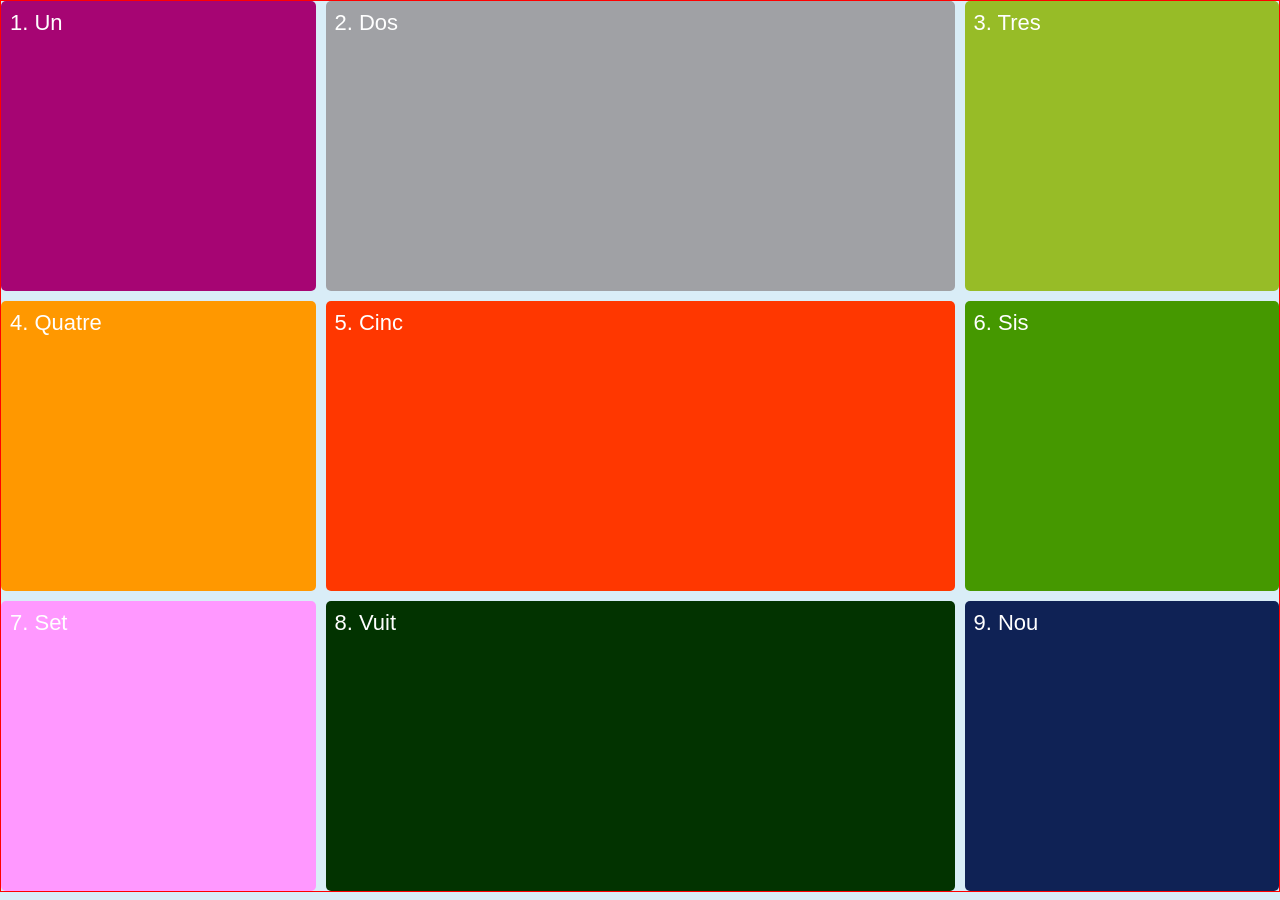
==== css/grid/index.html @ da26bcf1 "cambios" ====
<!DOCTYPE html>
<html lang="es" dir="ltr">
  <head>
    <meta charset="utf-8">
    <title>Display_grid</title>
    <link rel="stylesheet" href="css/main.css">
  </head>
  <body>
    <div id="container">
  			<div class="celda1">1. Un</div>
  			<div class="celda2">2. Dos</div>
  			<div class="celda3">3. Tres</div>
  			<div class="celda4">4. Quatre</div>
  			<div class="celda5">5. Cinc</div>
  			<div class="celda6">6. Sis</div>
  			<div class="celda7">7. Set</div>
  			<div class="celda8">8. Vuit</div>
  			<div class="celda9">9. Nou</div>
  	</div>
  </body>
</html>
---- css/grid/css/main.css ----
*{
  margin:0;
  padding:0;
}

body{
  font-family: 'Ubuntu', sans-serif;
  background-color: #d9edf7;
  color:white;
  font-size: 22px;;
}

#container{
  display:grid;
  border: 1px solid red;
  grid-template-columns: 1fr 2fr 1fr;
  grid-template-rows: calc(33.33vh - 10px) calc(33.33vh - 10px) calc(33.33vh - 10px);
  grid-column-gap: 10px;
  grid-row-gap: 10px;
}

#container .celda1{
  padding: 9px;
  background-color:#a60573;
  border-radius: 5px;
}

#container .celda2{
  padding: 9px;
  background-color:#a0a1a5;
  border-radius: 5px;
}

#container .celda3{
  padding: 9px;
  background-color:#97bc27;
  border-radius: 5px;
}

#container .celda4{
  padding: 9px;
  background-color:#ff9800;
  border-radius: 5px;
}

#container .celda5{
  padding: 9px;
  background-color:#ff3700;
  border-radius: 5px;
}

#container .celda6{
  padding: 9px;
  background-color:#459800;
  border-radius: 5px;
}

#container .celda7{
  padding: 9px;
  background-color:#ff98ff;
  border-radius: 5px;
}

#container .celda8{
  padding: 9px;
  background-color:#023300;
  border-radius: 5px;
}

#container .celda9{
  padding: 9px;
  background-color:#0f2255;
  border-radius: 5px;
}
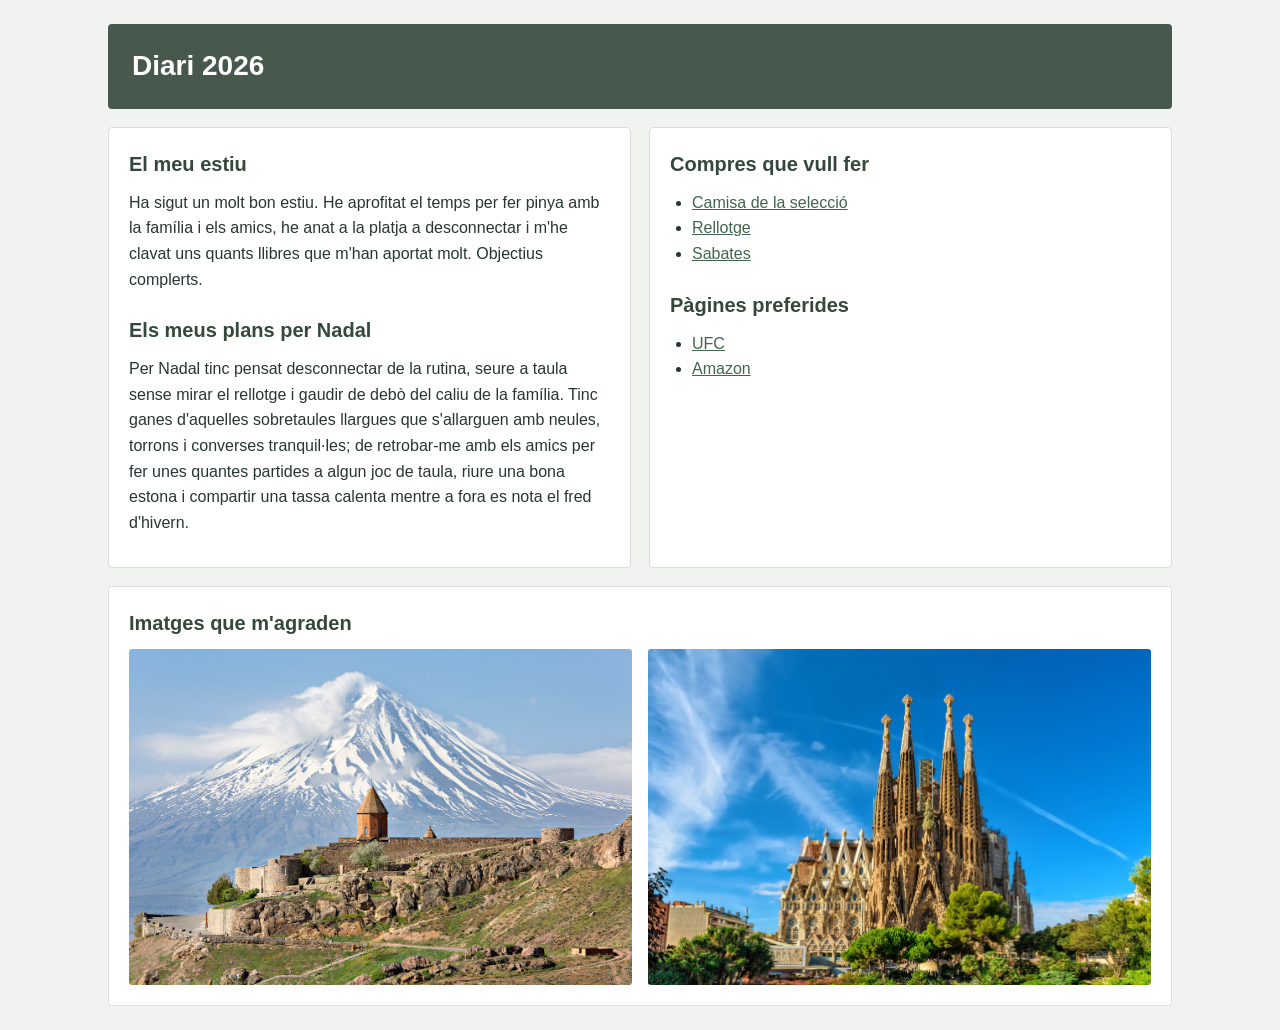
==== commit 0b36472b: "grid" ====
--- a/css/grid/index.html
+++ b/css/grid/index.html
@@ -1,21 +1,47 @@
 <!DOCTYPE html>
-<html lang="es" dir="ltr">
+<html lang="ca" dir="ltr">
   <head>
     <meta charset="utf-8">
-    <title>Display_grid</title>
+    <meta name="viewport" content="width=device-width, initial-scale=1.0">
+    <title>Diari 2026</title>
     <link rel="stylesheet" href="css/main.css">
   </head>
   <body>
-    <div id="container">
-  			<div class="celda1">1. Un</div>
-  			<div class="celda2">2. Dos</div>
-  			<div class="celda3">3. Tres</div>
-  			<div class="celda4">4. Quatre</div>
-  			<div class="celda5">5. Cinc</div>
-  			<div class="celda6">6. Sis</div>
-  			<div class="celda7">7. Set</div>
-  			<div class="celda8">8. Vuit</div>
-  			<div class="celda9">9. Nou</div>
-  	</div>
+		<main id="container">
+			<header class="capcalera">
+				<h1>Diari 2026</h1>
+			</header>
+
+			<section class="contingut">
+				<h2>El meu estiu</h2>
+				<p>Ha sigut un molt bon estiu. He aprofitat el temps per fer pinya amb la família i els amics, he anat a la platja a desconnectar i m'he clavat uns quants llibres que m'han aportat molt. Objectius complerts.</p>
+
+				<h2>Els meus plans per Nadal</h2>
+				<p>Per Nadal tinc pensat desconnectar de la rutina, seure a taula sense mirar el rellotge i gaudir de debò del caliu de la família. Tinc ganes d'aquelles sobretaules llargues que s'allarguen amb neules, torrons i converses tranquil·les; de retrobar-me amb els amics per fer unes quantes partides a algun joc de taula, riure una bona estona i compartir una tassa calenta mentre a fora es nota el fred d'hivern.</p>
+			</section>
+
+			<section class="contingut">
+				<h2>Compres que vull fer</h2>
+				<ul>
+					<li><a href="https://www.macron.com/media/catalog/product/cache/7854776c5a059fa4314600f243e72018/8/a/8a8d57eff2475db1f839011a8b6bedbf600043490001.jpg" target="_blank" rel="noopener noreferrer">Camisa de la selecció</a></li>
+					<li><a href="https://www.casio.com/content/dam/casio/product-info/locales/es/es/timepiece/product/watch/E/EF/EFV/efv-160d-4av/assets/EFV-160D-4AV.png.transform/main-visual-pc/image.png" target="_blank" rel="noopener noreferrer">Rellotge</a></li>
+					<li><a href="https://images.asics.com/is/image/asics/1011C160_003_SL_LT_GLB?$sfcc-product$" target="_blank" rel="noopener noreferrer">Sabates</a></li>
+				</ul>
+
+				<h2>Pàgines preferides</h2>
+				<ul>
+					<li><a href="https://www.UFC.com" target="_blank" rel="noopener noreferrer">UFC</a></li>
+					<li><a href="https://www.amazon.es/" target="_blank" rel="noopener noreferrer">Amazon</a></li>
+				</ul>
+			</section>
+
+			<section class="contingut imatges">
+				<h2>Imatges que m'agraden</h2>
+				<div class="galeria">
+					<img class="imatge" src="../../img/Khor-Virap-church-with-Ararat-Mountain-in-the-background-Armenia-1200x853.jpg" alt="Khor Virap">
+					<img class="imatge" src="../../img/SF.jpg" alt="Sagrada Familia">
+				</div>
+			</section>
+		</main>
   </body>
 </html>
--- a/css/grid/css/main.css
+++ b/css/grid/css/main.css
@@ -1,74 +1,93 @@
-*{
-  margin:0;
-  padding:0;
+* {
+  box-sizing: border-box;
+  margin: 0;
+  padding: 0;
 }
 
-body{
+body {
+  background-color: #f1f3f0;
+  color: #29362f;
   font-family: 'Ubuntu', sans-serif;
-  background-color: #d9edf7;
-  color:white;
-  font-size: 22px;;
+  font-size: 16px;
+  line-height: 1.6;
 }
 
-#container{
-  display:grid;
-  border: 1px solid red;
-  grid-template-columns: 1fr 2fr 1fr;
-  grid-template-rows: calc(33.33vh - 10px) calc(33.33vh - 10px) calc(33.33vh - 10px);
-  grid-column-gap: 10px;
-  grid-row-gap: 10px;
+#container {
+  display: grid;
+  grid-template-columns: repeat(2, minmax(0, 1fr));
+  gap: 18px;
+  max-width: 1100px;
+  margin: 0 auto;
+  padding: 24px 18px;
 }
 
-#container .celda1{
-  padding: 9px;
-  background-color:#a60573;
-  border-radius: 5px;
+.capcalera,
+.imatges {
+  grid-column: 1 / -1;
 }
 
-#container .celda2{
-  padding: 9px;
-  background-color:#a0a1a5;
-  border-radius: 5px;
+.capcalera {
+  padding: 20px 24px;
+  background-color: #46594c;
+  border-radius: 4px;
+  color: #fff;
 }
 
-#container .celda3{
-  padding: 9px;
-  background-color:#97bc27;
-  border-radius: 5px;
+.contingut {
+  padding: 20px;
+  background-color: #fff;
+  border: 1px solid #d8ded9;
+  border-radius: 4px;
 }
 
-#container .celda4{
-  padding: 9px;
-  background-color:#ff9800;
-  border-radius: 5px;
+h1 {
+  font-size: 28px;
 }
 
-#container .celda5{
-  padding: 9px;
-  background-color:#ff3700;
-  border-radius: 5px;
+h2 {
+  margin: 0 0 10px;
+  color: #35483b;
+  font-size: 20px;
 }
 
-#container .celda6{
-  padding: 9px;
-  background-color:#459800;
-  border-radius: 5px;
+.contingut h2:not(:first-child) {
+  margin-top: 22px;
 }
 
-#container .celda7{
-  padding: 9px;
-  background-color:#ff98ff;
-  border-radius: 5px;
+p,
+ul {
+  margin-bottom: 12px;
 }
 
-#container .celda8{
-  padding: 9px;
-  background-color:#023300;
-  border-radius: 5px;
+ul {
+  padding-left: 22px;
 }
 
-#container .celda9{
-  padding: 9px;
-  background-color:#0f2255;
-  border-radius: 5px;
+a {
+  color: #42654e;
 }
+
+a:hover {
+  color: #263b2d;
+}
+
+.galeria {
+  display: grid;
+  grid-template-columns: repeat(2, minmax(0, 1fr));
+  gap: 16px;
+}
+
+.imatge {
+  display: block;
+  width: 100%;
+  aspect-ratio: 3 / 2;
+  border-radius: 3px;
+  object-fit: cover;
+}
+
+@media (max-width: 680px) {
+  #container,
+  .galeria {
+    grid-template-columns: 1fr;
+  }
+}
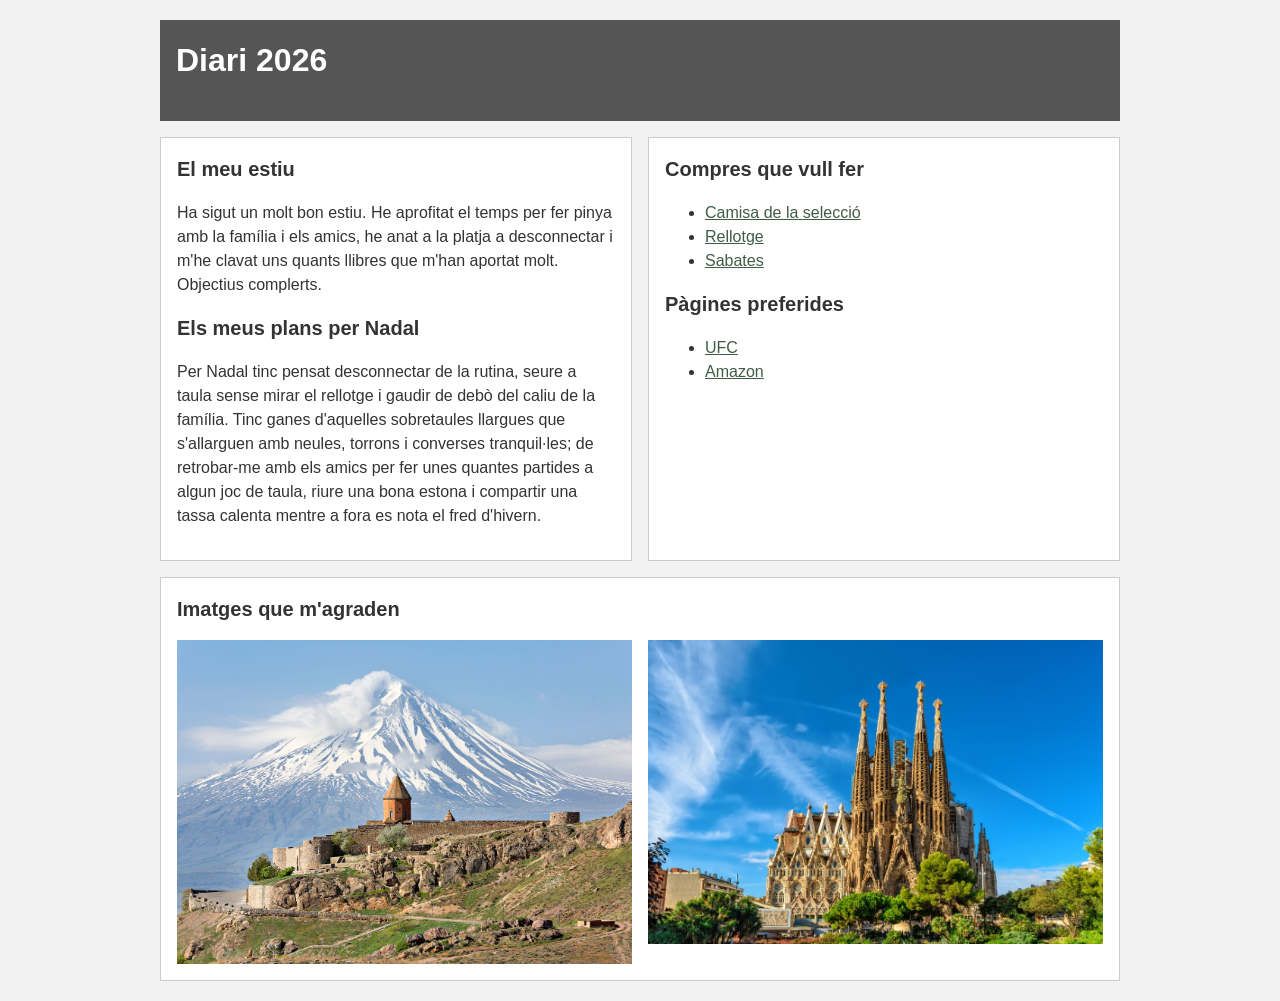
==== commit 6e8aad44: "grid correcto" ====
--- a/css/grid/index.html
+++ b/css/grid/index.html
@@ -7,6 +7,7 @@
     <link rel="stylesheet" href="css/main.css">
   </head>
   <body>
+		<!-- HTML: contenido agrupado en cabecera, textos, listas y galería. -->
 		<main id="container">
 			<header class="capcalera">
 				<h1>Diari 2026</h1>
--- a/css/grid/css/main.css
+++ b/css/grid/css/main.css
@@ -1,91 +1,69 @@
 * {
   box-sizing: border-box;
-  margin: 0;
-  padding: 0;
 }
 
+/* CSS: grid simple, colores neutros y adaptación a móvil. */
 body {
-  background-color: #f1f3f0;
-  color: #29362f;
-  font-family: 'Ubuntu', sans-serif;
-  font-size: 16px;
-  line-height: 1.6;
+  margin: 0;
+  background: #f2f2f2;
+  color: #333;
+  font-family: Arial, sans-serif;
+  line-height: 1.5;
 }
 
 #container {
   display: grid;
-  grid-template-columns: repeat(2, minmax(0, 1fr));
-  gap: 18px;
-  max-width: 1100px;
+  /* Dos columnas iguales para ordenar las secciones. */
+  grid-template-columns: 1fr 1fr;
+  gap: 16px;
+  max-width: 1000px;
   margin: 0 auto;
-  padding: 24px 18px;
+  padding: 20px;
 }
 
 .capcalera,
 .imatges {
+  /* La cabecera y la galería ocupan las dos columnas. */
   grid-column: 1 / -1;
 }
 
 .capcalera {
-  padding: 20px 24px;
-  background-color: #46594c;
-  border-radius: 4px;
-  color: #fff;
+  padding: 16px;
+  background: #555;
+  color: white;
 }
 
 .contingut {
-  padding: 20px;
-  background-color: #fff;
-  border: 1px solid #d8ded9;
-  border-radius: 4px;
+  padding: 16px;
+  background: white;
+  border: 1px solid #ccc;
 }
 
-h1 {
-  font-size: 28px;
+h1,
+h2 {
+  margin-top: 0;
 }
 
 h2 {
-  margin: 0 0 10px;
-  color: #35483b;
   font-size: 20px;
-}
-
-.contingut h2:not(:first-child) {
-  margin-top: 22px;
-}
-
-p,
-ul {
-  margin-bottom: 12px;
-}
-
-ul {
-  padding-left: 22px;
-}
-
-a {
-  color: #42654e;
-}
-
-a:hover {
-  color: #263b2d;
 }
 
 .galeria {
   display: grid;
-  grid-template-columns: repeat(2, minmax(0, 1fr));
+  grid-template-columns: 1fr 1fr;
   gap: 16px;
 }
 
 .imatge {
-  display: block;
   width: 100%;
-  aspect-ratio: 3 / 2;
-  border-radius: 3px;
-  object-fit: cover;
 }
 
-@media (max-width: 680px) {
+a {
+  color: #405b48;
+}
+
+@media (max-width: 600px) {
+  /* En móvil, las columnas se colocan una debajo de otra. */
   #container,
   .galeria {
     grid-template-columns: 1fr;
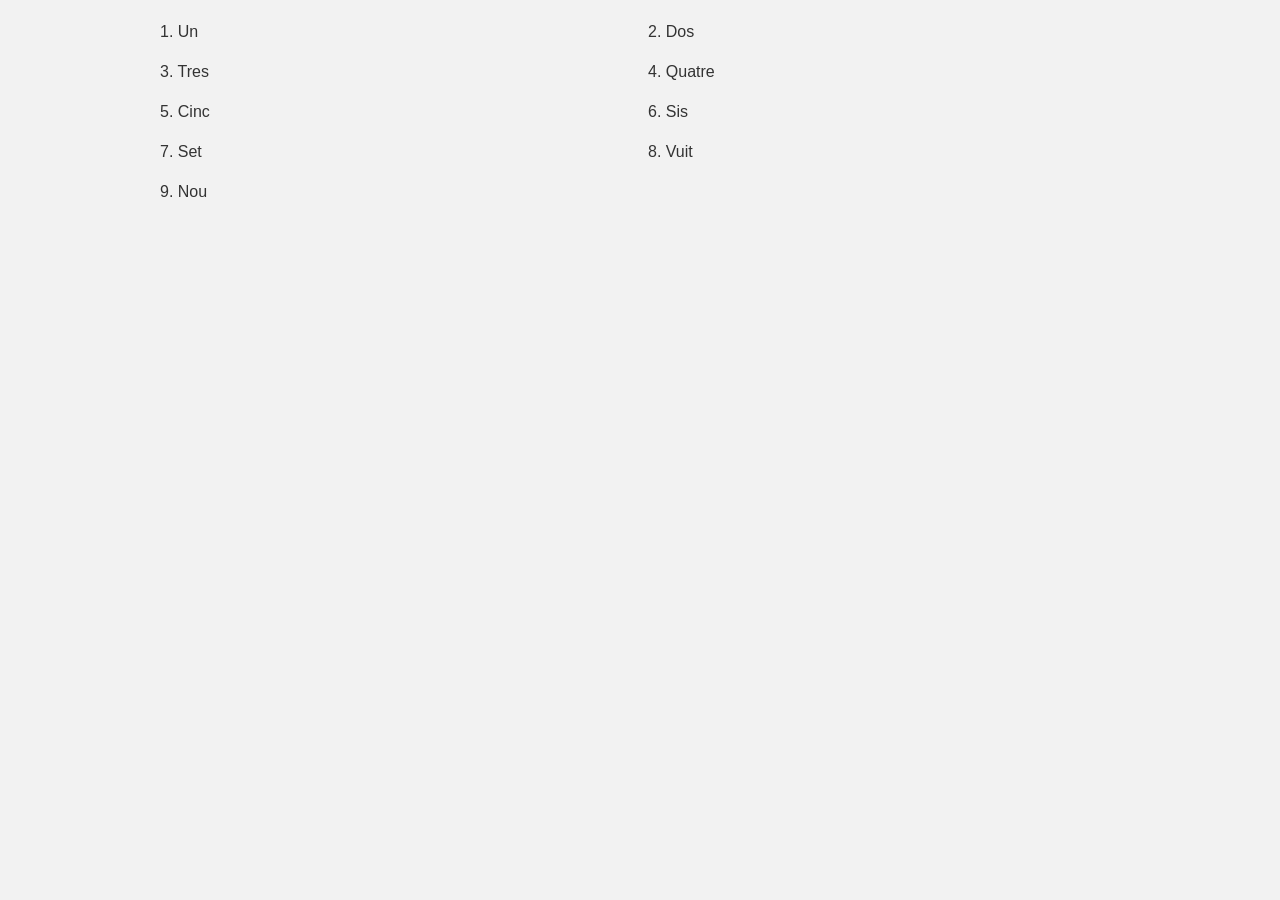
==== commit 2c24bcd8: "RESET" ====
--- a/css/grid/index.html
+++ b/css/grid/index.html
@@ -1,48 +1,21 @@
 <!DOCTYPE html>
-<html lang="ca" dir="ltr">
+<html lang="es" dir="ltr">
   <head>
     <meta charset="utf-8">
-    <meta name="viewport" content="width=device-width, initial-scale=1.0">
-    <title>Diari 2026</title>
+    <title>Display_grid</title>
     <link rel="stylesheet" href="css/main.css">
   </head>
   <body>
-		<!-- HTML: contenido agrupado en cabecera, textos, listas y galería. -->
-		<main id="container">
-			<header class="capcalera">
-				<h1>Diari 2026</h1>
-			</header>
-
-			<section class="contingut">
-				<h2>El meu estiu</h2>
-				<p>Ha sigut un molt bon estiu. He aprofitat el temps per fer pinya amb la família i els amics, he anat a la platja a desconnectar i m'he clavat uns quants llibres que m'han aportat molt. Objectius complerts.</p>
-
-				<h2>Els meus plans per Nadal</h2>
-				<p>Per Nadal tinc pensat desconnectar de la rutina, seure a taula sense mirar el rellotge i gaudir de debò del caliu de la família. Tinc ganes d'aquelles sobretaules llargues que s'allarguen amb neules, torrons i converses tranquil·les; de retrobar-me amb els amics per fer unes quantes partides a algun joc de taula, riure una bona estona i compartir una tassa calenta mentre a fora es nota el fred d'hivern.</p>
-			</section>
-
-			<section class="contingut">
-				<h2>Compres que vull fer</h2>
-				<ul>
-					<li><a href="https://www.macron.com/media/catalog/product/cache/7854776c5a059fa4314600f243e72018/8/a/8a8d57eff2475db1f839011a8b6bedbf600043490001.jpg" target="_blank" rel="noopener noreferrer">Camisa de la selecció</a></li>
-					<li><a href="https://www.casio.com/content/dam/casio/product-info/locales/es/es/timepiece/product/watch/E/EF/EFV/efv-160d-4av/assets/EFV-160D-4AV.png.transform/main-visual-pc/image.png" target="_blank" rel="noopener noreferrer">Rellotge</a></li>
-					<li><a href="https://images.asics.com/is/image/asics/1011C160_003_SL_LT_GLB?$sfcc-product$" target="_blank" rel="noopener noreferrer">Sabates</a></li>
-				</ul>
-
-				<h2>Pàgines preferides</h2>
-				<ul>
-					<li><a href="https://www.UFC.com" target="_blank" rel="noopener noreferrer">UFC</a></li>
-					<li><a href="https://www.amazon.es/" target="_blank" rel="noopener noreferrer">Amazon</a></li>
-				</ul>
-			</section>
-
-			<section class="contingut imatges">
-				<h2>Imatges que m'agraden</h2>
-				<div class="galeria">
-					<img class="imatge" src="../../img/Khor-Virap-church-with-Ararat-Mountain-in-the-background-Armenia-1200x853.jpg" alt="Khor Virap">
-					<img class="imatge" src="../../img/SF.jpg" alt="Sagrada Familia">
-				</div>
-			</section>
-		</main>
+    <div id="container">
+      <div class="celda1">1. Un</div>
+      <div class="celda2">2. Dos</div>
+      <div class="celda3">3. Tres</div>
+      <div class="celda4">4. Quatre</div>
+      <div class="celda5">5. Cinc</div>
+      <div class="celda6">6. Sis</div>
+      <div class="celda7">7. Set</div>
+      <div class="celda8">8. Vuit</div>
+      <div class="celda9">9. Nou</div>
+    </div>
   </body>
 </html>
--- a/css/grid/css/main.css
+++ b/css/grid/css/main.css
@@ -2,7 +2,6 @@
   box-sizing: border-box;
 }
 
-/* CSS: grid simple, colores neutros y adaptación a móvil. */
 body {
   margin: 0;
   background: #f2f2f2;
@@ -13,7 +12,6 @@
 
 #container {
   display: grid;
-  /* Dos columnas iguales para ordenar las secciones. */
   grid-template-columns: 1fr 1fr;
   gap: 16px;
   max-width: 1000px;
@@ -23,7 +21,6 @@
 
 .capcalera,
 .imatges {
-  /* La cabecera y la galería ocupan las dos columnas. */
   grid-column: 1 / -1;
 }
 
@@ -63,7 +60,6 @@
 }
 
 @media (max-width: 600px) {
-  /* En móvil, las columnas se colocan una debajo de otra. */
   #container,
   .galeria {
     grid-template-columns: 1fr;
